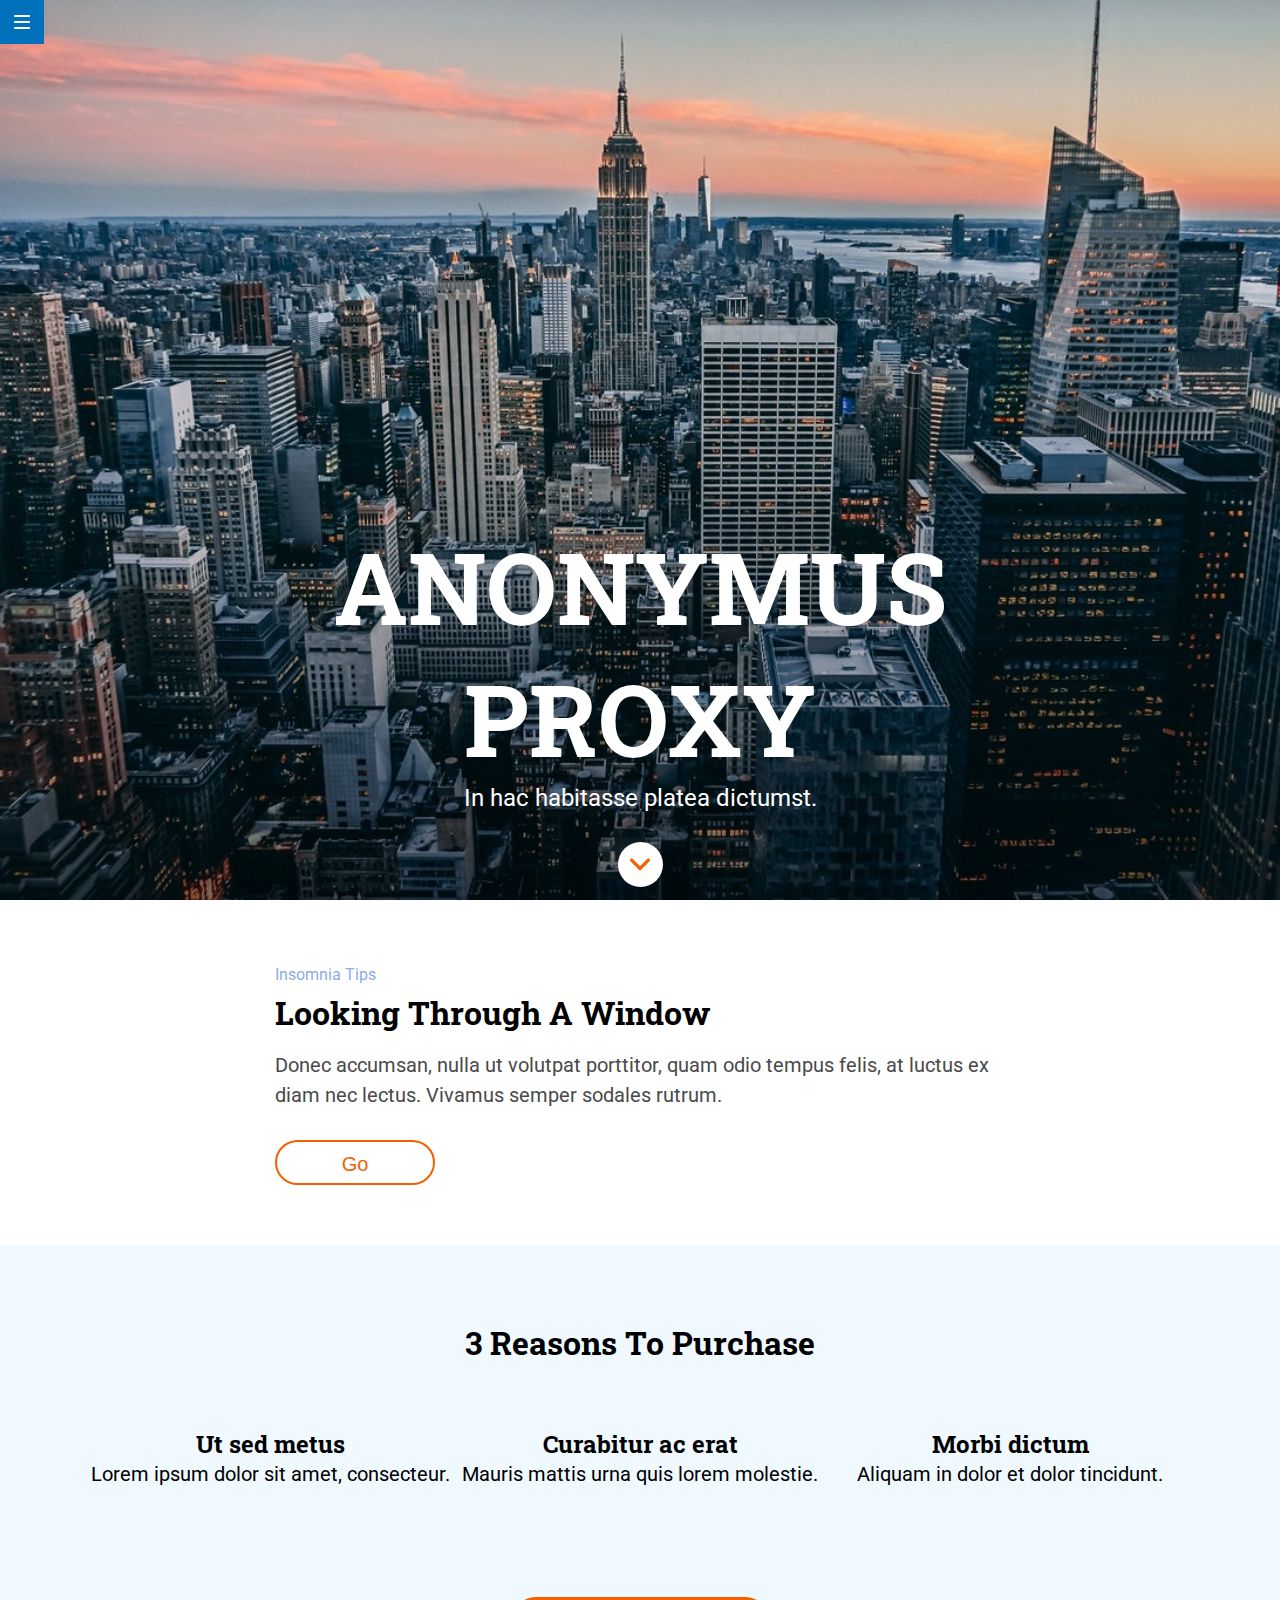
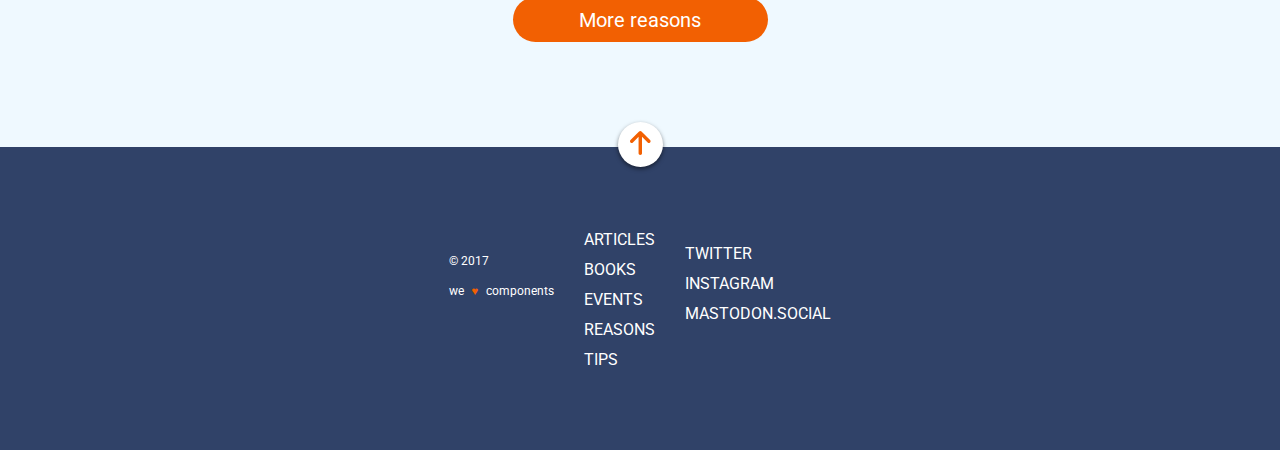
==== docs/index.html @ 4b2ac8bb "Add final version" ====
<!DOCTYPE html>
<html lang="es">
    
    <head>
        <meta charset="UTF-8" />
        <meta name="viewport" content="width=device-width, initial-scale=1.0"
        />
        <meta http-equiv="X-UA-Compatible" content="ie=edge" />
        <link href="https://fonts.googleapis.com/css?family=Roboto|Roboto+Slab&display=swap"
        rel="stylesheet" />
        <link rel="stylesheet" href="./assets/css/main.css" />
        <title>Módulo 1 evaluación final</title>
    </head>
    
    <body>
        <header id="header" class="header"> <a target="blank" class="header__link" title="Menú" href="https://adalab.es/"><img src="./assets/images/ico-menu.svg" alt="Logo menu"
  /></a>

            <div class="header__box">
                 <h1 class="header__title"><span>Anonymus</span> <span>Proxy</span></h1>

                <p class="header__content">In hac habitasse platea dictumst.</p> <a class="header__box-link" title="Ir a la siguiente sección"
                href="#aside">
      <img
        src="./assets/images/ico-scroll-down.svg"
        alt="Link ir hacia abajo"
      />
    </a>

            </div>
        </header>
        <main class="main"> <small class="main__small">Insomnia Tips</small>

             <h2 class="main__title">Looking Through A Window</h2>

            <p class="main__content">Donec accumsan, nulla ut volutpat porttitor, quam odio tempus felis, at
                luctus ex diam nec lectus. Vivamus semper sodales rutrum.</p>
            <button style="cursor: pointer"
            class="main__link" title="Ir al artículo" target="_blank" onclick="window.open('https://adalab.es/', '_blank');">Go</button>
        </main>
        <aside id="aside" class="aside">
            <div class="aside__wrapper">
                 <h2 class="aside__title">3 Reasons To Purchase</h2>

                <article class="aside__item2">
                     <h3>Ut sed metus</h3>

                    <p>Lorem ipsum dolor sit amet, consecteur.</p>
                </article>
                <article class="aside__item3">
                     <h3>Curabitur ac erat</h3>

                    <p>Mauris mattis urna quis lorem molestie.</p>
                </article>
                <article class="aside__item4">
                     <h3>Morbi dictum</h3>

                    <p>Aliquam in dolor et dolor tincidunt.</p>
                </article>
                <div class="aside__item5"> <a class="aside__link" title="Conocer más razones" href="https://adalab.es/"
                    target="blank">More reasons</a
      >
    </div>
  </div>
  <div class="aside__buttonbox">
    <div class="aside__button">
      <a class="aside__button--link" title="Ir arriba" href="#header">
        <img src="./assets/images/ico-arrow.svg" alt="Link subir arriba" />
      </a>

                </div>
            </div>
        </aside>
        <footer class="footer">
            <nav class="footer__menu1">
                <ul>
                    <li> <a href="https://adalab.es/" title="Ir a artículos" target="blank">Articles</a
        >
      </li>
      <li>
        <a href="https://adalab.es/" title="Ir a libros" target="blank"
          >Books</a
        >
      </li>
      <li>
        <a href="https://adalab.es/" title="Ir a eventos" target="blank"
          >Events</a
        >
      </li>
      <li>
        <a href="https://adalab.es/" title="Ir a razones" target="blank"
          >Reasons</a
        >
      </li>
      <li>
        <a href="https://adalab.es/" title="Ir a consejos" target="blank"
          >Tips</a
        >
      </li>
    </ul>
  </nav>
  <nav class="footer__menu2">
    <ul>
      <li>
        <a href="https://adalab.es/" title="Ir a Twitter" target="blank"
          >Twitter</a
        >
      </li>
      <li>
        <a href="https://adalab.es/" title="Ir a Instagram" target="blank"
          >Instagram</a
        >
      </li>
      <li>
        <a href="https://adalab.es/" title="Ir a MastodonS" target="blank"
          >Mastodon.social</a
        >
      </li>
    </ul>
  </nav>
  <div class="footer__copyright">
    <small>&copy; 2017</small>
    <small>we <i class="footer__heart">&#9829;</i> components</small>
  </div>
</footer>

  </body>
</html>
---- docs/assets/css/main.css ----
* {-webkit-box-sizing: border-box;box-sizing: border-box;margin: 0;padding: 0;}.header {background-image: url("../images/cover.jpg");background-size: cover;background-position: center;height: 100vh;display: -webkit-box;display: -ms-flexbox;display: flex;-webkit-box-orient: horizontal;-webkit-box-direction: normal;-ms-flex-direction: row;flex-direction: row;-webkit-box-pack: center;-ms-flex-pack: center;justify-content: center;-webkit-box-align: end;-ms-flex-align: end;align-items: flex-end;padding-left: 15px;padding-right: 15px;}.header__title {display: -webkit-box;display: -ms-flexbox;display: flex;-webkit-box-orient: vertical;-webkit-box-direction: normal;-ms-flex-direction: column;flex-direction: column;-webkit-box-pack: center;-ms-flex-pack: center;justify-content: center;-webkit-box-align: center;-ms-flex-align: center;align-items: center;}.header__link {position: fixed;top: 0;left: 0;background-color: #0271bc;height: 44px;width: 44px;display: -webkit-box;display: -ms-flexbox;display: flex;-webkit-box-pack: center;-ms-flex-pack: center;justify-content: center;-webkit-box-align: center;-ms-flex-align: center;align-items: center;}.header__box {display: -webkit-box;display: -ms-flexbox;display: flex;-webkit-box-orient: vertical;-webkit-box-direction: normal;-ms-flex-direction: column;flex-direction: column;-webkit-box-pack: center;-ms-flex-pack: center;justify-content: center;-webkit-box-align: center;-ms-flex-align: center;align-items: center;margin-bottom: 53px;}.header__box-link {margin-top: 45px;}.main {height: 19%;padding-left: 15px;padding-right: 15px;padding-top: 30px;padding-bottom: 45px;}.main__title {padding-bottom: 15px;}.main__content {padding-bottom: 30px;}.aside {height: 31%;padding-top: 30px;}.aside__wrapper {display: grid;grid-template-columns: 1fr;grid-template-rows: 75px 138px 138px 138px 105px;text-align: center;position: static;}.aside__title {-ms-flex-item-align: center;align-self: center;}.aside__item5 {-ms-flex-item-align: center;align-self: center;}.aside__item2 {-ms-flex-item-align: center;align-self: center;}.aside__item3 {-ms-flex-item-align: center;align-self: center;}.aside__item4 {-ms-flex-item-align: center;align-self: center;}.aside__button {width: 45px;height: 45px;display: -webkit-box;display: -ms-flexbox;display: flex;-webkit-box-orient: horizontal;-webkit-box-direction: normal;-ms-flex-direction: row;flex-direction: row;-webkit-box-pack: center;-ms-flex-pack: center;justify-content: center;-webkit-box-align: center;-ms-flex-align: center;align-items: center;position: relative;top: 21px;}.aside__buttonbox {display: -webkit-box;display: -ms-flexbox;display: flex;-webkit-box-pack: center;-ms-flex-pack: center;justify-content: center;}.footer {height: 23%;display: -webkit-box;display: -ms-flexbox;display: flex;-webkit-box-orient: vertical;-webkit-box-direction: normal;-ms-flex-direction: column;flex-direction: column;-webkit-box-pack: center;-ms-flex-pack: center;justify-content: center;-webkit-box-align: center;-ms-flex-align: center;align-items: center;text-align: center;}.footer__menu1 {padding-top: 60px;padding-bottom: 30px;}.footer__menu2 {padding-bottom: 30px;}.footer__copyright {display: -webkit-box;display: -ms-flexbox;display: flex;-webkit-box-orient: vertical;-webkit-box-direction: normal;-ms-flex-direction: column;flex-direction: column;-webkit-box-pack: center;-ms-flex-pack: center;justify-content: center;justify-content: center;text-align: center;padding-bottom: 45px;}ul {list-style: none;}.header {color: #fff;}.header__title {font-family: "Roboto Slab",bold;text-transform: uppercase;}.header__content {font-family: "Roboto";}.header__box-link {background-color: white;width: 45px;height: 45px;border-radius: 50%;border: 0;display: -webkit-box;display: -ms-flexbox;display: flex;-webkit-box-pack: center;-ms-flex-pack: center;justify-content: center;}.main__small {font-family: "Roboto";font-size: 14px;line-height: 30px;color: #8cabea;}.main__title {font-family: "Roboto Slab",bold;font-size: 24px;line-height: 30px;color: black;}.main__content {font-family: "Roboto";font-size: 18px;line-height: 30px;color: #4a4a4a;}.main__link {font-size: 20px;line-height: 45px;border: solid 2px #f26002;width: 76px;height: 45px;border-radius: 25px;color: #f26002;background-color: white;}.main__link:hover {-webkit-box-shadow: 0 10px 15px #f26002;box-shadow: 0 10px 15px #f26002;}.aside {background-color: #eff9ff;}.aside__title {font-family: "Roboto Slab",bold;font-size: 24px;line-height: 30px;color: black;}.aside__item2 {font-size: 18px;line-height: 30px;color: black;font-family: "Roboto Slab",bold;}.aside__item3 {font-size: 18px;line-height: 30px;color: black;font-family: "Roboto Slab",bold;}.aside__item4 {font-size: 18px;line-height: 30px;color: black;font-family: "Roboto Slab",bold;}.aside p {font-size: 18px;line-height: 30px;color: black;font-family: "Roboto";}.aside__link {background-color: #f26002;border-radius: 25px;font-size: 20px;color: white;text-decoration: none;font-family: "Roboto",medium;display: -webkit-box;display: -ms-flexbox;display: flex;-webkit-box-pack: center;-ms-flex-pack: center;justify-content: center;width: 184px;height: 45px;-webkit-box-align: center;-ms-flex-align: center;align-items: center;}.aside__link:hover {-webkit-transform: scale(1.25);transform: scale(1.25);-webkit-transition-duration: 2s;transition-duration: 2s;-webkit-box-shadow: 0 10px 5px #c3c2ba;box-shadow: 0 10px 5px #c3c2ba;border: solid #f87800 1px;}.aside__item5 {display: -webkit-box;display: -ms-flexbox;display: flex;-webkit-box-pack: center;-ms-flex-pack: center;justify-content: center;}.aside__button {background-color: white;border-radius: 22.5px;-webkit-box-shadow: 0 2px 4px 0 rgba(0,0,0,0.5);box-shadow: 0 2px 4px 0 rgba(0,0,0,0.5);}.footer {background-color: #304268;}.footer a {color: white;text-decoration: none;line-height: 30px;font-family: "Roboto";}.footer__copyright {font-size: 14px;color: white;text-decoration: none;line-height: 30px;font-family: "Roboto";}.footer__heart {color: #f26002;-webkit-animation-name: heart;animation-name: heart;-webkit-animation-duration: 1s;animation-duration: 1s;-webkit-animation-iteration-count: infinite;animation-iteration-count: infinite;display: inline-block;padding-left: 5px;padding-right: 5px;}.footer__menu1 {font-size: 16px;line-height: 30px;text-transform: uppercase;}.footer__menu2 {font-size: 16px;line-height: 30px;text-transform: uppercase;}@media all and (min-width: 320px) {.header__title {font-size: 42px;line-height: 55px;}.header__content {font-size: 16px;}}@media all and (min-width: 768px) {.header__box-link {margin-top: 30px;}.header__box {margin-bottom: 45px;}.main {padding-left: 39px;padding-right: 39px;}.aside {padding-left: 39px;padding-right: 39px;}.aside__wrapper {display: grid;grid-template-columns: 1fr 1fr 1fr;grid-template-rows: 75px 157px 165px;text-align: center;}.aside__title {grid-column: 1 / 4;}.aside__item5 {grid-column: 2 / 3;}.aside__button {position: relative;top: 20px;}.footer {-webkit-box-orient: horizontal;-webkit-box-direction: normal;-ms-flex-direction: row;flex-direction: row;-webkit-box-pack: justify;-ms-flex-pack: justify;justify-content: space-between;padding-left: 39px;padding-right: 39px;}.footer__copyright {-webkit-box-ordinal-group: 2;-ms-flex-order: 1;order: 1;text-align: start;}.footer__menu1 {-webkit-box-ordinal-group: 3;-ms-flex-order: 2;order: 2;text-align: start;padding-top: 33px;}.footer__menu2 {-webkit-box-ordinal-group: 4;-ms-flex-order: 3;order: 3;text-align: start;}.header__title {font-size: 80px;line-height: 106px;}.header__content {font-size: 24px;}.main__title {font-size: 26px;line-height: 45px;}.main__content {font-size: 20px;}.main__link {width: 91px;}.aside__title {font-size: 26px;line-height: 45px;}.aside h3 {font-size: 24px;}.aside p {font-size: 20px;}.aside__link {width: 210px;}}@media all and (min-width: 1200px) {.header {padding-left: 275px;padding-right: 275px;}.header__box {margin-bottom: 13px;}.main {display: -webkit-box;display: -ms-flexbox;display: flex;-webkit-box-orient: vertical;-webkit-box-direction: normal;-ms-flex-direction: column;flex-direction: column;-webkit-box-pack: center;-ms-flex-pack: center;justify-content: center;padding: 60px 275px 60px 275px;}.aside {padding-top: 60px;padding-right: 85px;padding-left: 85px;}.footer {-webkit-box-pack: center;-ms-flex-pack: center;justify-content: center;padding: 45px 370px 45px 370px;}.footer__menu1 {padding-right: 30px;}.footer__copyright {padding-right: 30px;}.header__title {font-size: 100px;line-height: 132px;}.main__small {font-size: 16px;}.main__title {font-size: 32px;}.main__link {width: 160px;}.aside__title {font-size: 32px;}.aside__link {width: 255px;}}@-webkit-keyframes heart {from {-webkit-transform: scale(1);transform: scale(1);}50% {-webkit-transform: scale(2);transform: scale(2);}to {-webkit-transform: scale(1);transform: scale(1);}}@keyframes heart {from {-webkit-transform: scale(1);transform: scale(1);}50% {-webkit-transform: scale(2);transform: scale(2);}to {-webkit-transform: scale(1);transform: scale(1);}}
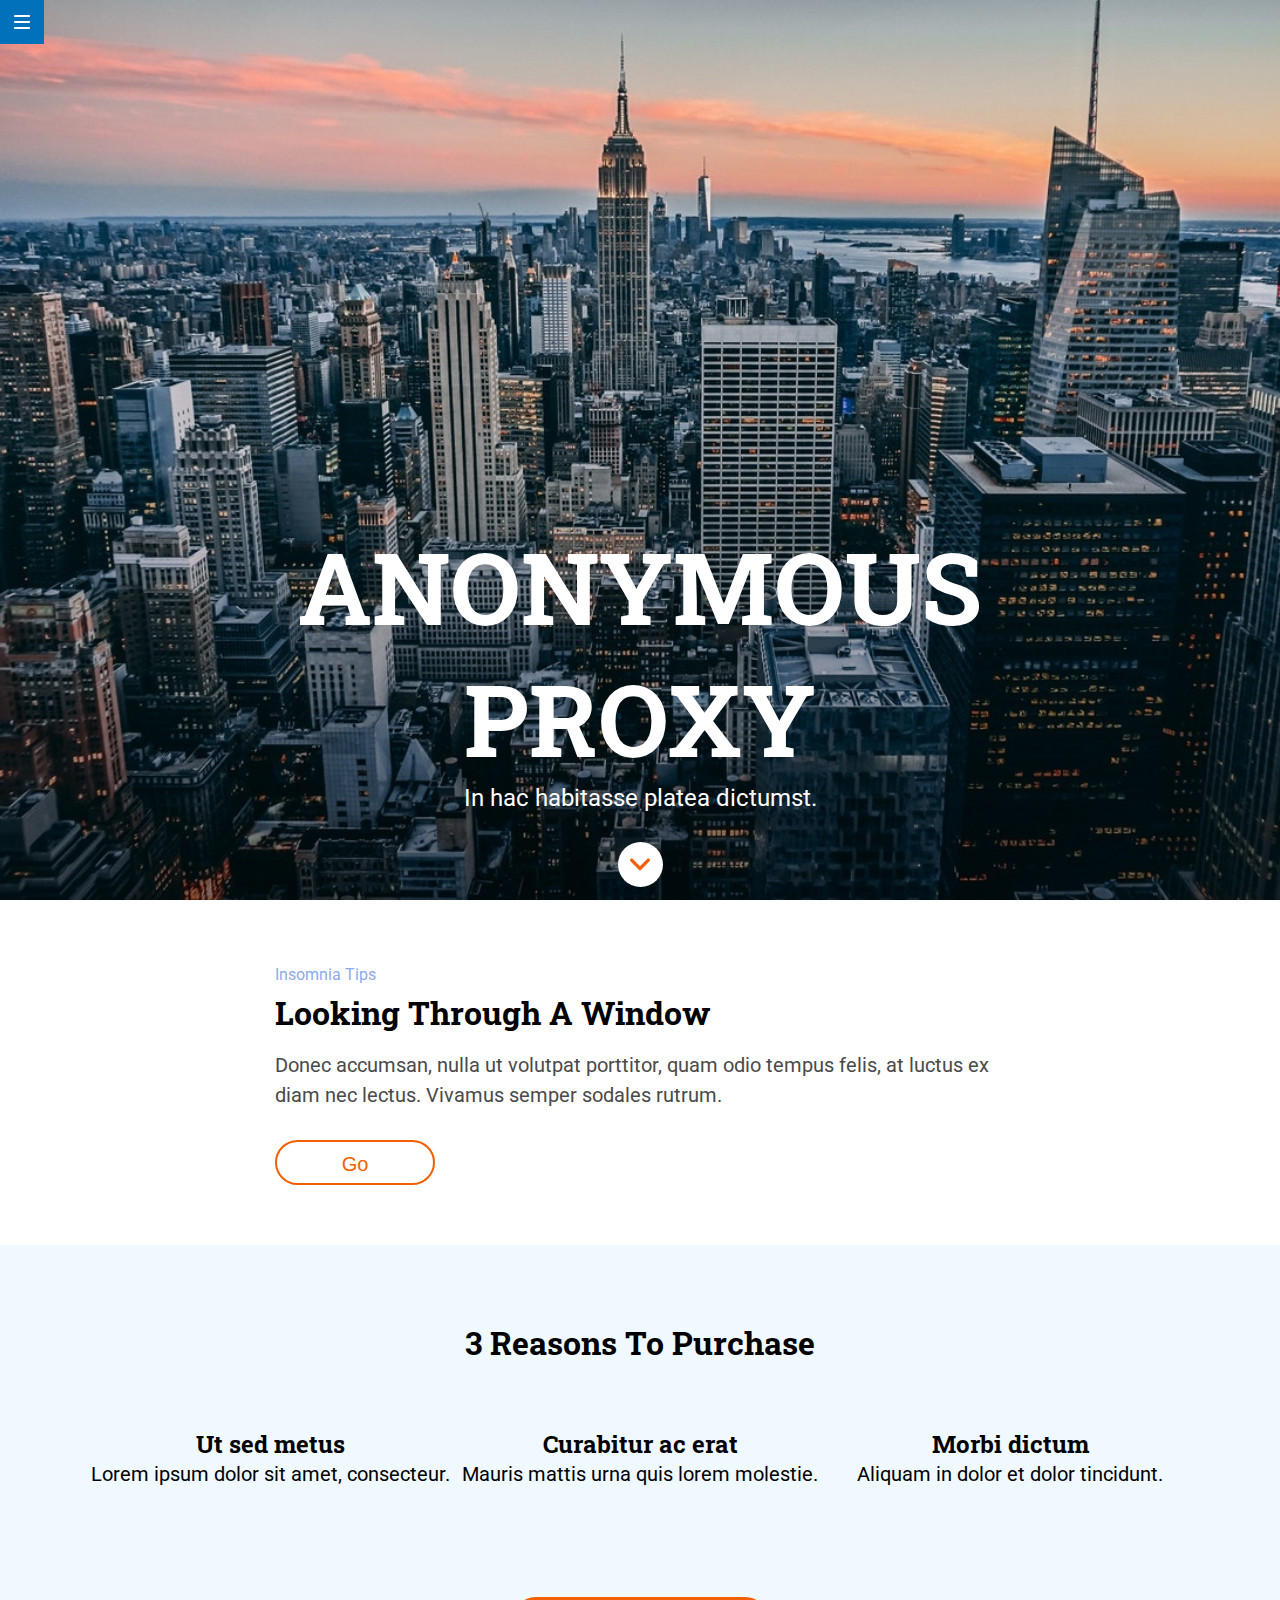
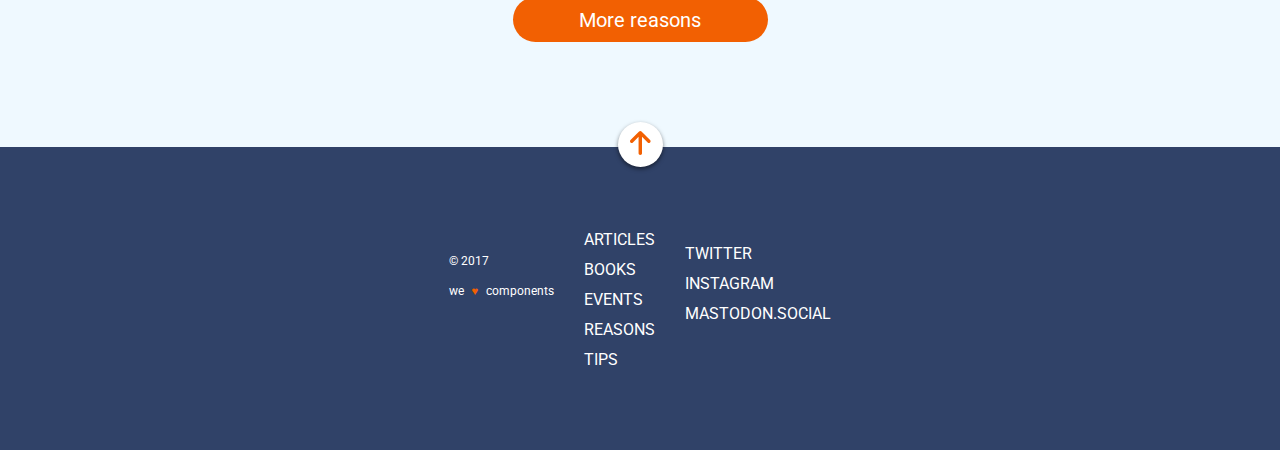
==== commit 49db354e: "Secure savings" ====
--- a/docs/index.html
+++ b/docs/index.html
@@ -17,7 +17,7 @@
   /></a>
 
             <div class="header__box">
-                 <h1 class="header__title"><span>Anonymus</span> <span>Proxy</span></h1>
+                 <h1 class="header__title"><span>Anonymous</span> <span>Proxy</span></h1>
 
                 <p class="header__content">In hac habitasse platea dictumst.</p> <a class="header__box-link" title="Ir a la siguiente sección"
                 href="#aside">
